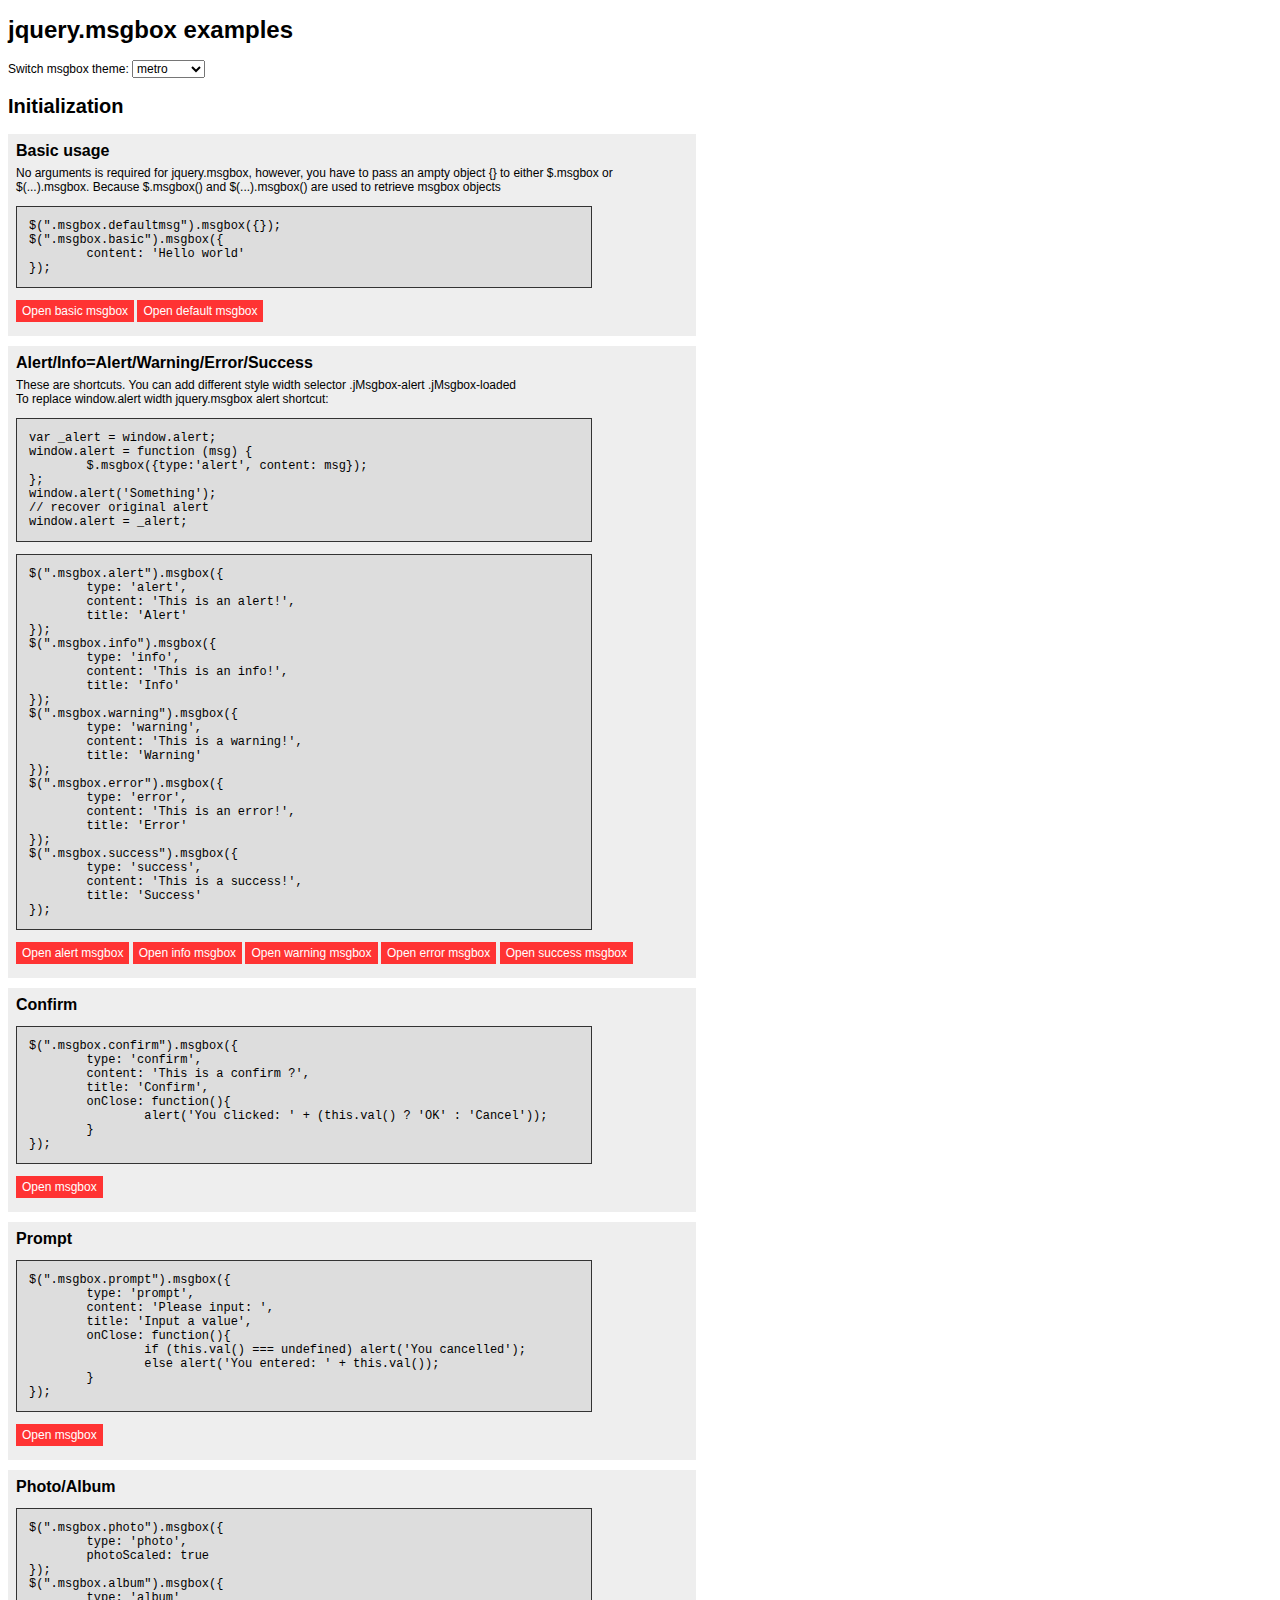
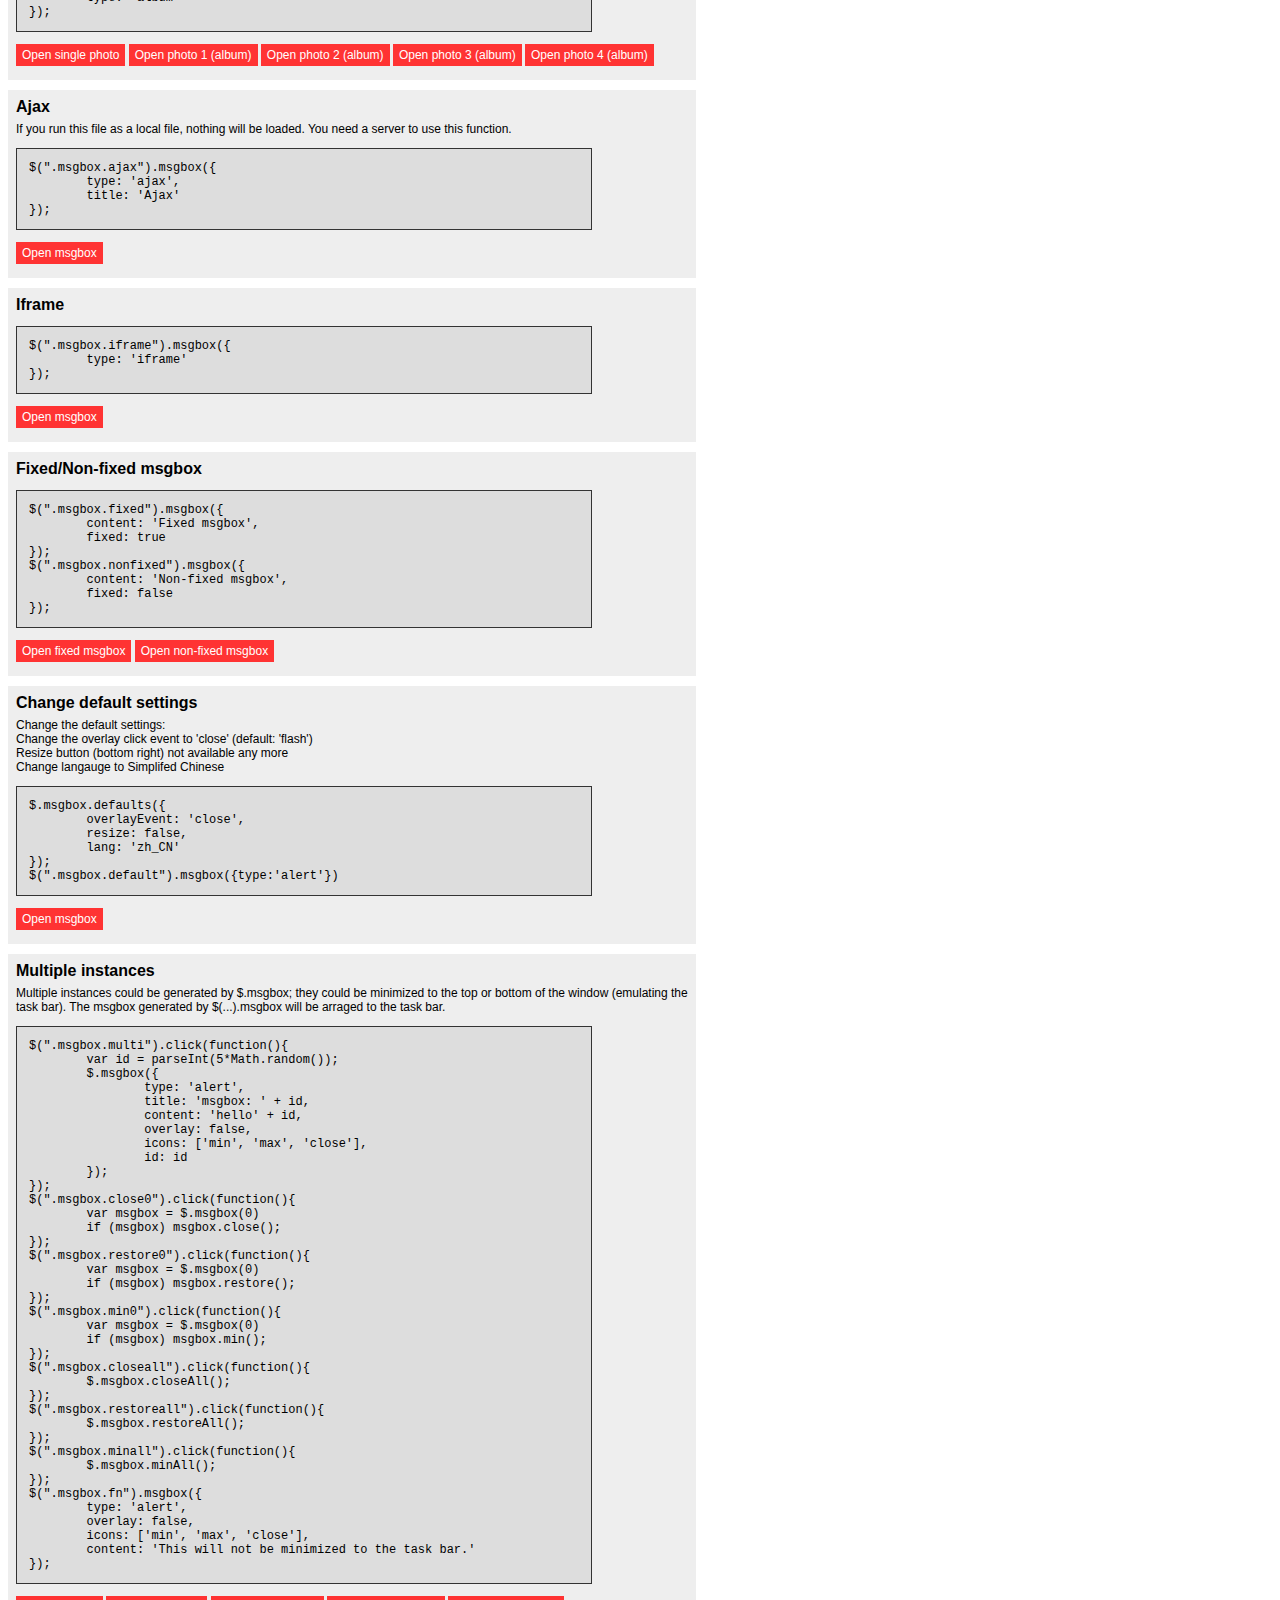
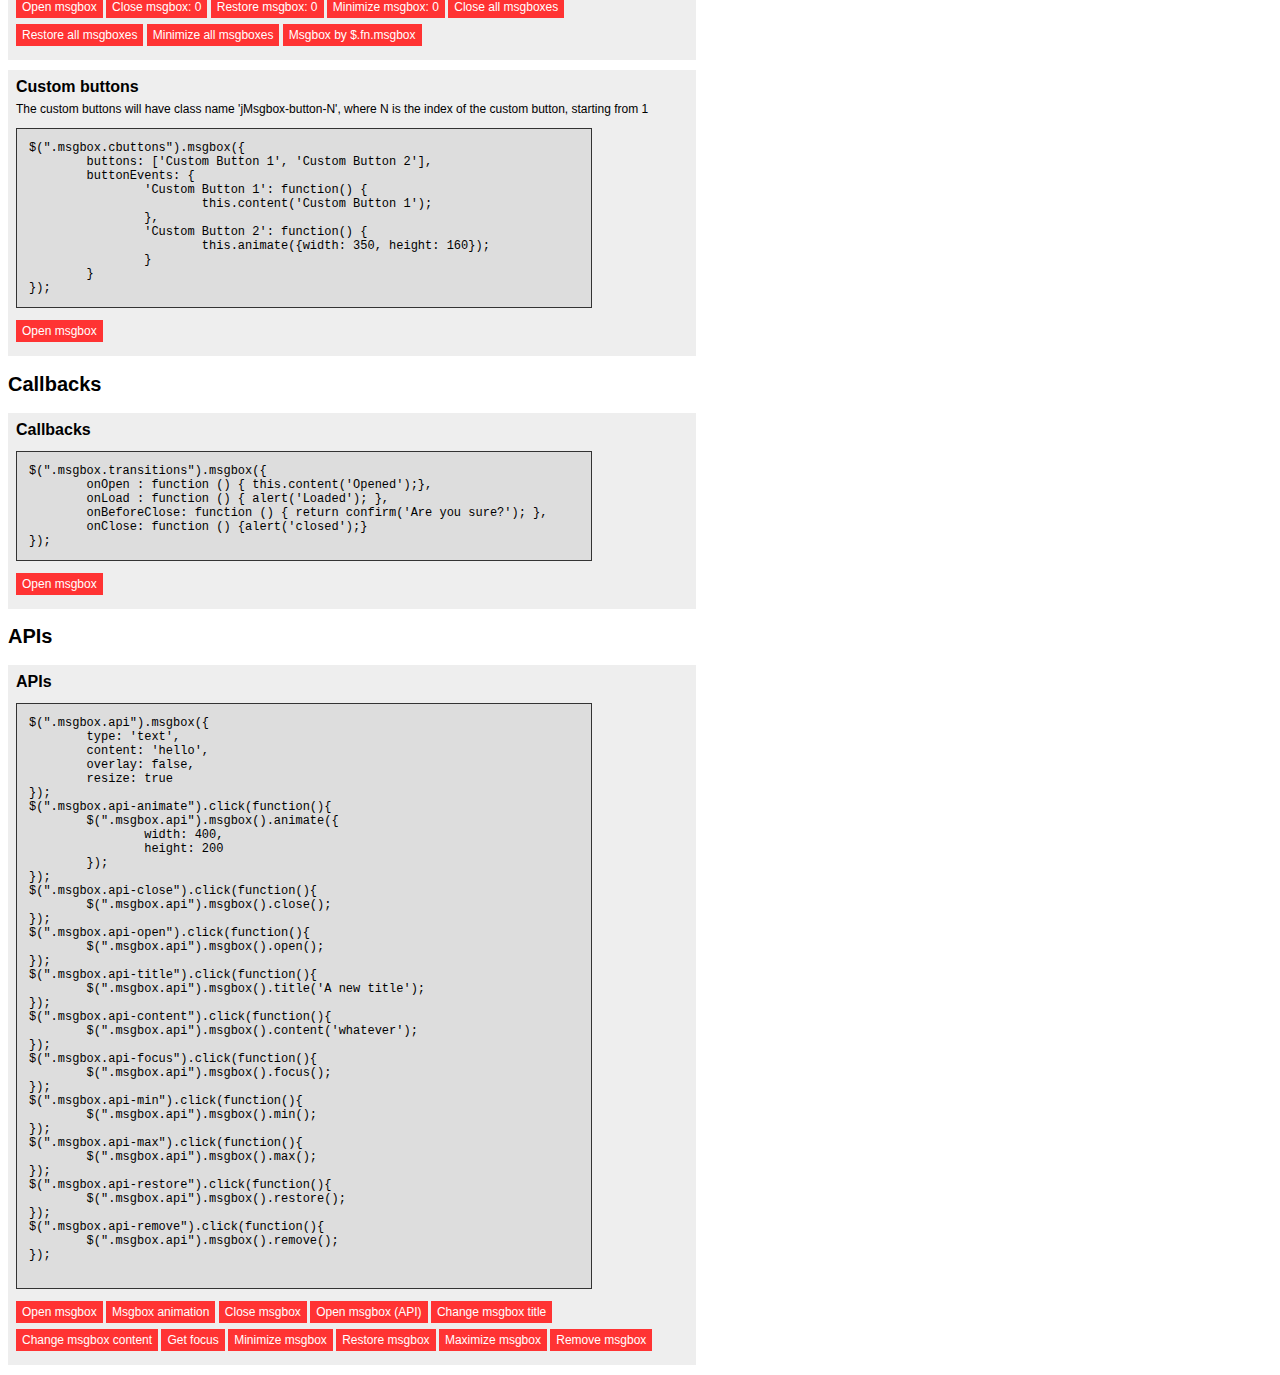
==== examples/index.html @ b5b97b72 "Initial import" ====
<!DOCTYPE html PUBLIC "-//W3C//DTD XHTML 1.0 Transitional//EN" "http://www.w3.org/TR/xhtml1/DTD/xhtml1-transitional.dtd">
<head>
	<title>jquery.msgbox examples</title>
	<meta charset="UTF-8" />
	<link rel="stylesheet" id="theme" type="text/css" />
	<script type="text/javascript" src="http://code.jquery.com/jquery-1.10.2.min.js"></script>
	<script type="text/javascript" src="../jquery.msgbox.i18n.js"></script>
	<script type="text/javascript" src="../jquery.msgbox.js"></script>

	<style type="text/css">
	* {font-family: Arial; font-size: 12px;}
	pre {
		font-family: monospace, consolas;
		font-size: 12px;
		border: 1px solid #333;
		width: 550px;
		padding: 12px;
		background-color: #ddd;
	}
	body {width: 688px;}
	h1 {font-size: 24px;}
	h2 {font-size: 20px;}
	h3.title {font-size: 16px; margin: 0px;}
	.wrap {background-color: #eee; padding: 8px ; margin-bottom: 10px;}
	.msgbox {text-decoration: none; background-color:#f33; display: inline-block; margin-bottom: 6px; padding: 4px 6px; color:#fff;}
	.comment {padding-top: 6px;}
	</style>
	
	<script type="text/javascript">
	var theme = location.href.split(/\?/)[1];
	theme = theme || 'metro';
	$("#theme").attr('href', "../themes/"+ theme +"/css/jquery.msgbox.css");
	
	$ (document) .ready(function(){
		var produce = function () {
			$("pre.code").each (function(){
				eval ($(this).text());
			});
		}
		
		$("#themeswitcher").val(theme);
		
		produce();
		
		$("#themeswitcher").change(function(){
			location.href = location.href.split(/\?/)[0] + '?' + $(this).val();
		});
	});
	</script>
</head>
<body>
	<h1>jquery.msgbox examples</h1>
	<div>Switch msgbox theme: <select id="themeswitcher">
		<option value="bootstrap">bootstrap</option>
		<option value="black">black</option>
		<option value="mac">mac</option>
		<option value="jqueryui">jqueryui</option>
		<option value="metro">metro</option>
		<option value="naked">naked</option>
		<option value="facebook">facebook</option>

	</select></div>
	<h2>Initialization</h2>
	
	<div class="wrap">
		<h3 class="title">Basic usage</h3>
		<div class="comment">No arguments is required for jquery.msgbox, however,
		you have to pass an ampty object {} to either $.msgbox or $(...).msgbox.
		Because $.msgbox() and $(...).msgbox() are used to retrieve msgbox objects</div>
		<pre class="code">
$(".msgbox.defaultmsg").msgbox({});
$(".msgbox.basic").msgbox({
	content: 'Hello world'
});
</pre>
		<div class="trigger">
			<a href="javascript:;" class="msgbox basic">Open basic msgbox</a>
			<a href="javascript:;" class="msgbox defaultmsg">Open default msgbox</a>
		</div>
	</div>
	
	<div class="wrap">
		<h3 class="title">Alert/Info=Alert/Warning/Error/Success</h3>
		<div class="comment">These are shortcuts. You can add different style width selector .jMsgbox-alert .jMsgbox-loaded <br />
		To replace window.alert width jquery.msgbox alert shortcut: <br />
		<pre>
var _alert = window.alert;
window.alert = function (msg) {
	$.msgbox({type:'alert', content: msg});
};
window.alert('Something');
// recover original alert
window.alert = _alert;
</pre>
		</div>
		<pre class="code">
$(".msgbox.alert").msgbox({
	type: 'alert',
	content: 'This is an alert!',
	title: 'Alert'
});
$(".msgbox.info").msgbox({
	type: 'info',
	content: 'This is an info!',
	title: 'Info'
});
$(".msgbox.warning").msgbox({
	type: 'warning',
	content: 'This is a warning!',
	title: 'Warning'
});
$(".msgbox.error").msgbox({
	type: 'error',
	content: 'This is an error!',
	title: 'Error'
});
$(".msgbox.success").msgbox({
	type: 'success',
	content: 'This is a success!',
	title: 'Success'
});</pre>
		<div class="trigger">
			<a href="javascript:;" class="msgbox alert">Open alert msgbox</a>
			<a href="javascript:;" class="msgbox info">Open info msgbox</a>
			<a href="javascript:;" class="msgbox warning">Open warning msgbox</a>
			<a href="javascript:;" class="msgbox error">Open error msgbox</a>
			<a href="javascript:;" class="msgbox success">Open success msgbox</a>
		</div>
	</div>
	
	<div class="wrap">
		<h3 class="title">Confirm</h3>
		<pre class="code">
$(".msgbox.confirm").msgbox({
	type: 'confirm',
	content: 'This is a confirm ?',
	title: 'Confirm',
	onClose: function(){
		alert('You clicked: ' + (this.val() ? 'OK' : 'Cancel'));
	}
});</pre>
		<div class="trigger"><a href="javascript:;" class="msgbox confirm">Open msgbox</a></div>
	</div>
	
	<div class="wrap">
		<h3 class="title">Prompt</h3>
		<pre class="code">
$(".msgbox.prompt").msgbox({
	type: 'prompt',
	content: 'Please input: ',
	title: 'Input a value',
	onClose: function(){
		if (this.val() === undefined) alert('You cancelled');
		else alert('You entered: ' + this.val());
	}
});</pre>
		<div class="trigger"><a href="javascript:;" class="msgbox prompt">Open msgbox</a></div>
	</div>
	
	<div class="wrap">
		<h3 class="title">Photo/Album</h3>
		<pre class="code">
$(".msgbox.photo").msgbox({
	type: 'photo',
	photoScaled: true
});
$(".msgbox.album").msgbox({
	type: 'album'
});
</pre>
		<div class="trigger">
			<a href="images/sky1.jpg" title="Sky 1" class="msgbox photo">Open single photo</a>
			<a href="images/sky1.jpg" title="Sky 1" class="msgbox album">Open photo 1 (album)</a>
			<a href="images/sky2.jpg" title="Sky 2" class="msgbox album">Open photo 2 (album)</a>
			<a href="images/sky3.jpg" title="Sky 3" class="msgbox album">Open photo 3 (album)</a>
			<a href="images/sky4.jpg" title="Sky 4" class="msgbox album">Open photo 4 (album)</a>
		</div>
	</div>
	
	<div class="wrap">
		<h3 class="title">Ajax</h3>
		<div class="comment">If you run this file as a local file, nothing will be loaded. You need a server to use this function. </div>
		<pre class="code">
$(".msgbox.ajax").msgbox({
	type: 'ajax',
	title: 'Ajax'
});</pre>
		<div class="trigger"><a href="sub.html" class="msgbox ajax">Open msgbox</a></div>
	</div>
	
	<div class="wrap">
		<h3 class="title">Iframe</h3>
		<pre class="code">
$(".msgbox.iframe").msgbox({
	type: 'iframe'
});</pre>
		<div class="trigger"><a href="http://jmsgbox.com" class="msgbox iframe">Open msgbox</a></div>
	</div>
	
	<div class="wrap">
		<h3 class="title">Fixed/Non-fixed msgbox</h3>
		<pre class="code">
$(".msgbox.fixed").msgbox({
	content: 'Fixed msgbox',
	fixed: true
});
$(".msgbox.nonfixed").msgbox({
	content: 'Non-fixed msgbox',
	fixed: false
});</pre>
		<div class="trigger"><a href="javascript:;" class="msgbox fixed">Open fixed msgbox</a> <a href="javascript:;" class="msgbox nonfixed">Open non-fixed msgbox</a></div>
	</div>
	
	<div class="wrap">
		<h3 class="title">Change default settings</h3>
		<div class="comment">Change the default settings:<br />
		Change the overlay click event to 'close' (default: 'flash') <br />
		Resize button (bottom right) not available any more<br />
		Change langauge to Simplifed Chinese</div>
		<pre class="code">
$.msgbox.defaults({
	overlayEvent: 'close',
	resize: false,
	lang: 'zh_CN'
});
$(".msgbox.default").msgbox({type:'alert'})
</pre>
		<div class="trigger">
			<a href="sub.html" class="msgbox default">Open msgbox</a>
		</div>
	</div>
	
	<div class="wrap">
		<h3 class="title">Multiple instances</h3>
		<div class="comment">
			Multiple instances could be generated by $.msgbox;
			they could be minimized to the top or bottom of the window (emulating the task bar).
			The msgbox generated by $(...).msgbox will be arraged to the task bar.
		</div>
		
		<pre class="code">
$(".msgbox.multi").click(function(){
	var id = parseInt(5*Math.random());
	$.msgbox({
		type: 'alert',
		title: 'msgbox: ' + id,
		content: 'hello' + id,
		overlay: false,
		icons: ['min', 'max', 'close'],
		id: id 
	});
});
$(".msgbox.close0").click(function(){
	var msgbox = $.msgbox(0)
	if (msgbox) msgbox.close();
});
$(".msgbox.restore0").click(function(){
	var msgbox = $.msgbox(0)
	if (msgbox) msgbox.restore();	
});
$(".msgbox.min0").click(function(){
	var msgbox = $.msgbox(0)
	if (msgbox) msgbox.min();
});
$(".msgbox.closeall").click(function(){
	$.msgbox.closeAll();
});
$(".msgbox.restoreall").click(function(){
	$.msgbox.restoreAll();	
});
$(".msgbox.minall").click(function(){
	$.msgbox.minAll();	
});
$(".msgbox.fn").msgbox({
	type: 'alert',
	overlay: false,
	icons: ['min', 'max', 'close'],
	content: 'This will not be minimized to the task bar.'
});</pre>
		<div class="trigger"><a href="javascript:;" class="msgbox multi">Open msgbox</a>
			<a href="javascript:;" class="msgbox close0">Close msgbox: 0</a>
			<a href="javascript:;" class="msgbox restore0">Restore msgbox: 0</a>
			<a href="javascript:;" class="msgbox min0">Minimize msgbox: 0</a>
			<a href="javascript:;" class="msgbox closeall">Close all msgboxes</a>
			<a href="javascript:;" class="msgbox restoreall">Restore all msgboxes</a>
			<a href="javascript:;" class="msgbox minall">Minimize all msgboxes</a>
			<a href="javascript:;" class="msgbox fn">Msgbox by $.fn.msgbox</a>
		</div>
	</div>
	
	<div class="wrap">
		<h3 class="title">Custom buttons</h3>
		<div class="comment">The custom buttons will have class name 'jMsgbox-button-N', where N is the index of the custom button, starting from 1</div>
		<pre class="code">
$(".msgbox.cbuttons").msgbox({
	buttons: ['Custom Button 1', 'Custom Button 2'],
	buttonEvents: {
		'Custom Button 1': function() {
			this.content('Custom Button 1');
		},
		'Custom Button 2': function() {
			this.animate({width: 350, height: 160});
		}
	}
});</pre>
		<div class="trigger"><a href="sub.html" class="msgbox cbuttons">Open msgbox</a></div>
	</div>
	
	<h2>Callbacks</h2>
	
	<div class="wrap">
		<h3 class="title">Callbacks</h3>
		<pre class="code">
$(".msgbox.transitions").msgbox({
	onOpen : function () { this.content('Opened');},
	onLoad : function () { alert('Loaded'); },
	onBeforeClose: function () { return confirm('Are you sure?'); },
	onClose: function () {alert('closed');}
});</pre>
		<div class="trigger"><a href="sub.html" class="msgbox transitions">Open msgbox</a></div>
	</div>
	
	
	<h2>APIs</h2>
	
	<div class="wrap">
		<h3 class="title">APIs</h3>
		<pre class="code">
$(".msgbox.api").msgbox({
	type: 'text',
	content: 'hello',
	overlay: false,
	resize: true
});
$(".msgbox.api-animate").click(function(){
	$(".msgbox.api").msgbox().animate({
		width: 400,
		height: 200
	});
});
$(".msgbox.api-close").click(function(){
	$(".msgbox.api").msgbox().close();
});
$(".msgbox.api-open").click(function(){
	$(".msgbox.api").msgbox().open();
});
$(".msgbox.api-title").click(function(){
	$(".msgbox.api").msgbox().title('A new title');
});
$(".msgbox.api-content").click(function(){
	$(".msgbox.api").msgbox().content('whatever');
});
$(".msgbox.api-focus").click(function(){
	$(".msgbox.api").msgbox().focus();
});
$(".msgbox.api-min").click(function(){
	$(".msgbox.api").msgbox().min();
});
$(".msgbox.api-max").click(function(){
	$(".msgbox.api").msgbox().max();
});
$(".msgbox.api-restore").click(function(){
	$(".msgbox.api").msgbox().restore();
});
$(".msgbox.api-remove").click(function(){
	$(".msgbox.api").msgbox().remove();
});

</pre>
		<div class="trigger">
			<a href="javascript:;" class="msgbox api">Open msgbox</a>
			<a href="javascript:;" class="msgbox api-animate">Msgbox animation</a>
			<a href="javascript:;" class="msgbox api-close">Close msgbox</a>
			<a href="javascript:;" class="msgbox api-open">Open msgbox (API)</a>
			<a href="javascript:;" class="msgbox api-title">Change msgbox title</a>
			<a href="javascript:;" class="msgbox api-content">Change msgbox content</a>
			<a href="javascript:;" class="msgbox api-focus">Get focus</a>
			<a href="javascript:;" class="msgbox api-min">Minimize msgbox</a>
			<a href="javascript:;" class="msgbox api-restore">Restore msgbox</a>
			<a href="javascript:;" class="msgbox api-max">Maximize msgbox</a>
			<a href="javascript:;" class="msgbox api-remove">Remove msgbox</a>
		</div>
	</div>
</body>
</html>
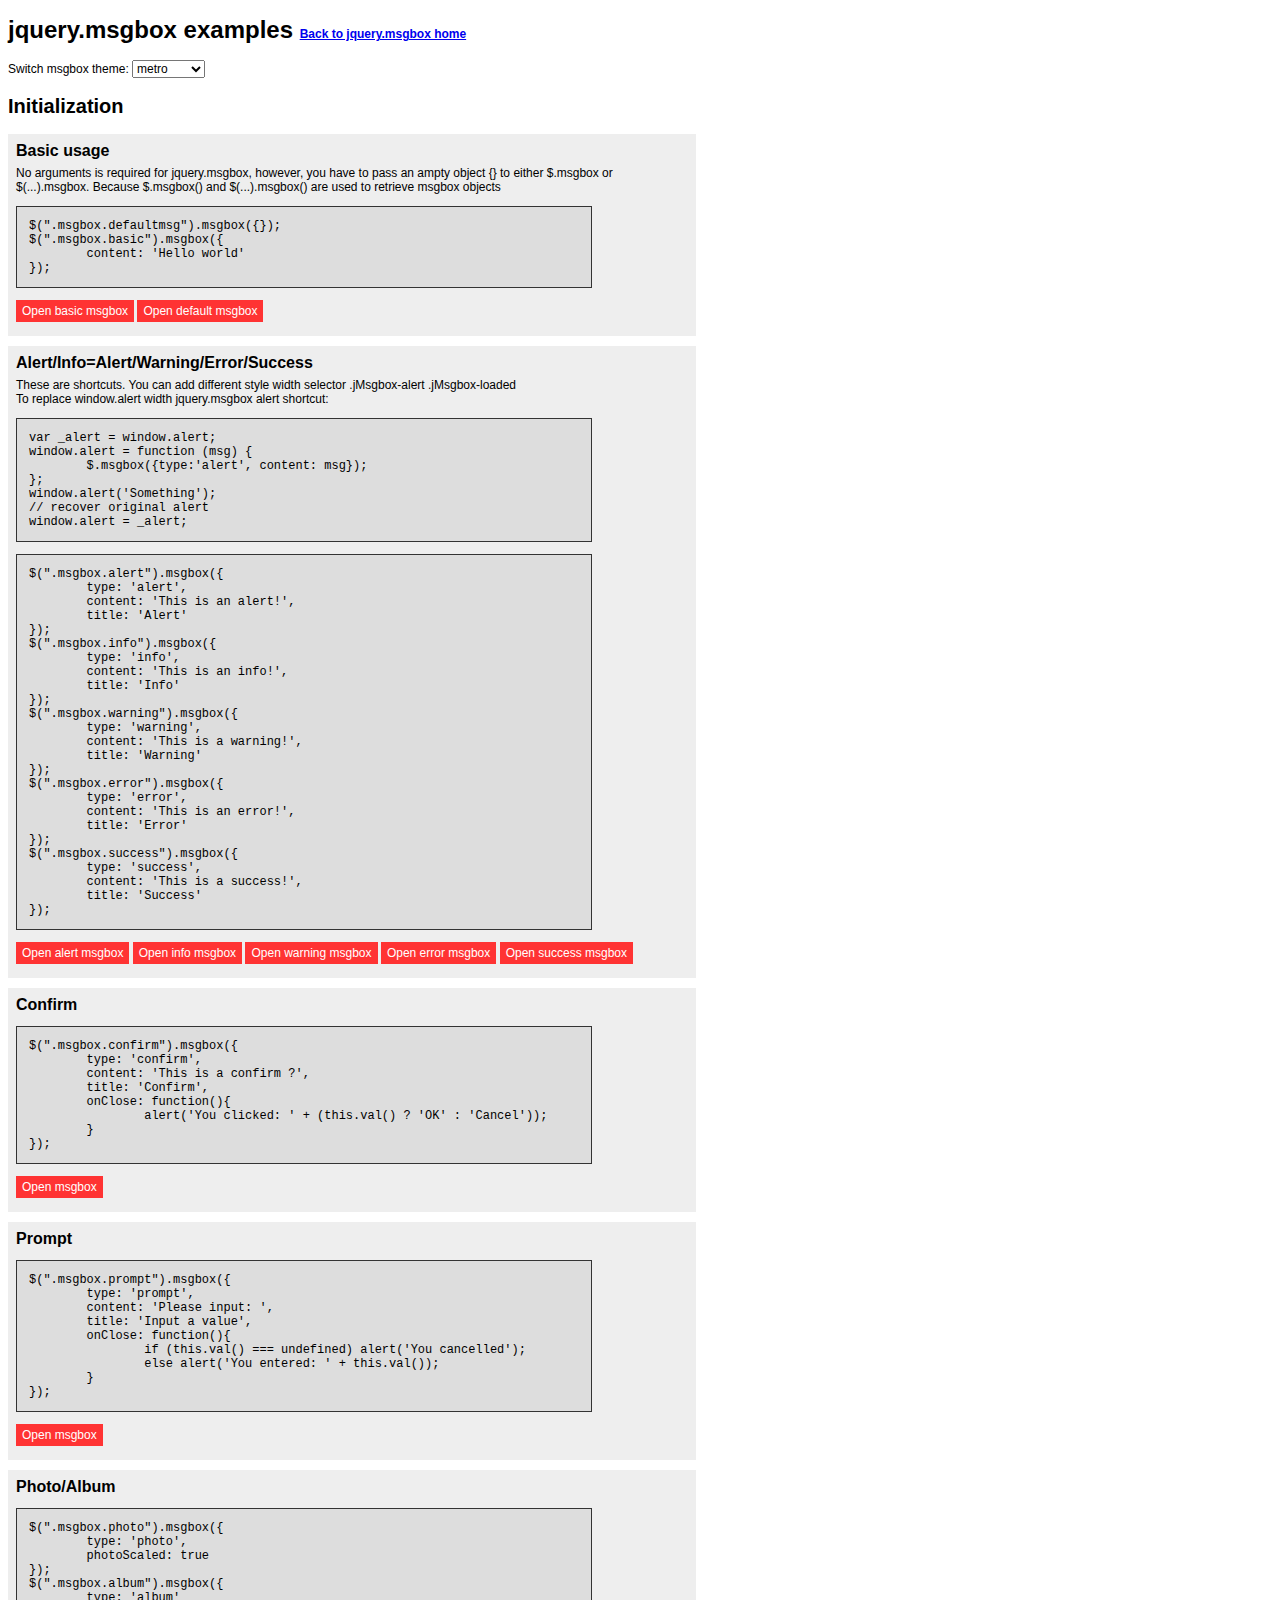
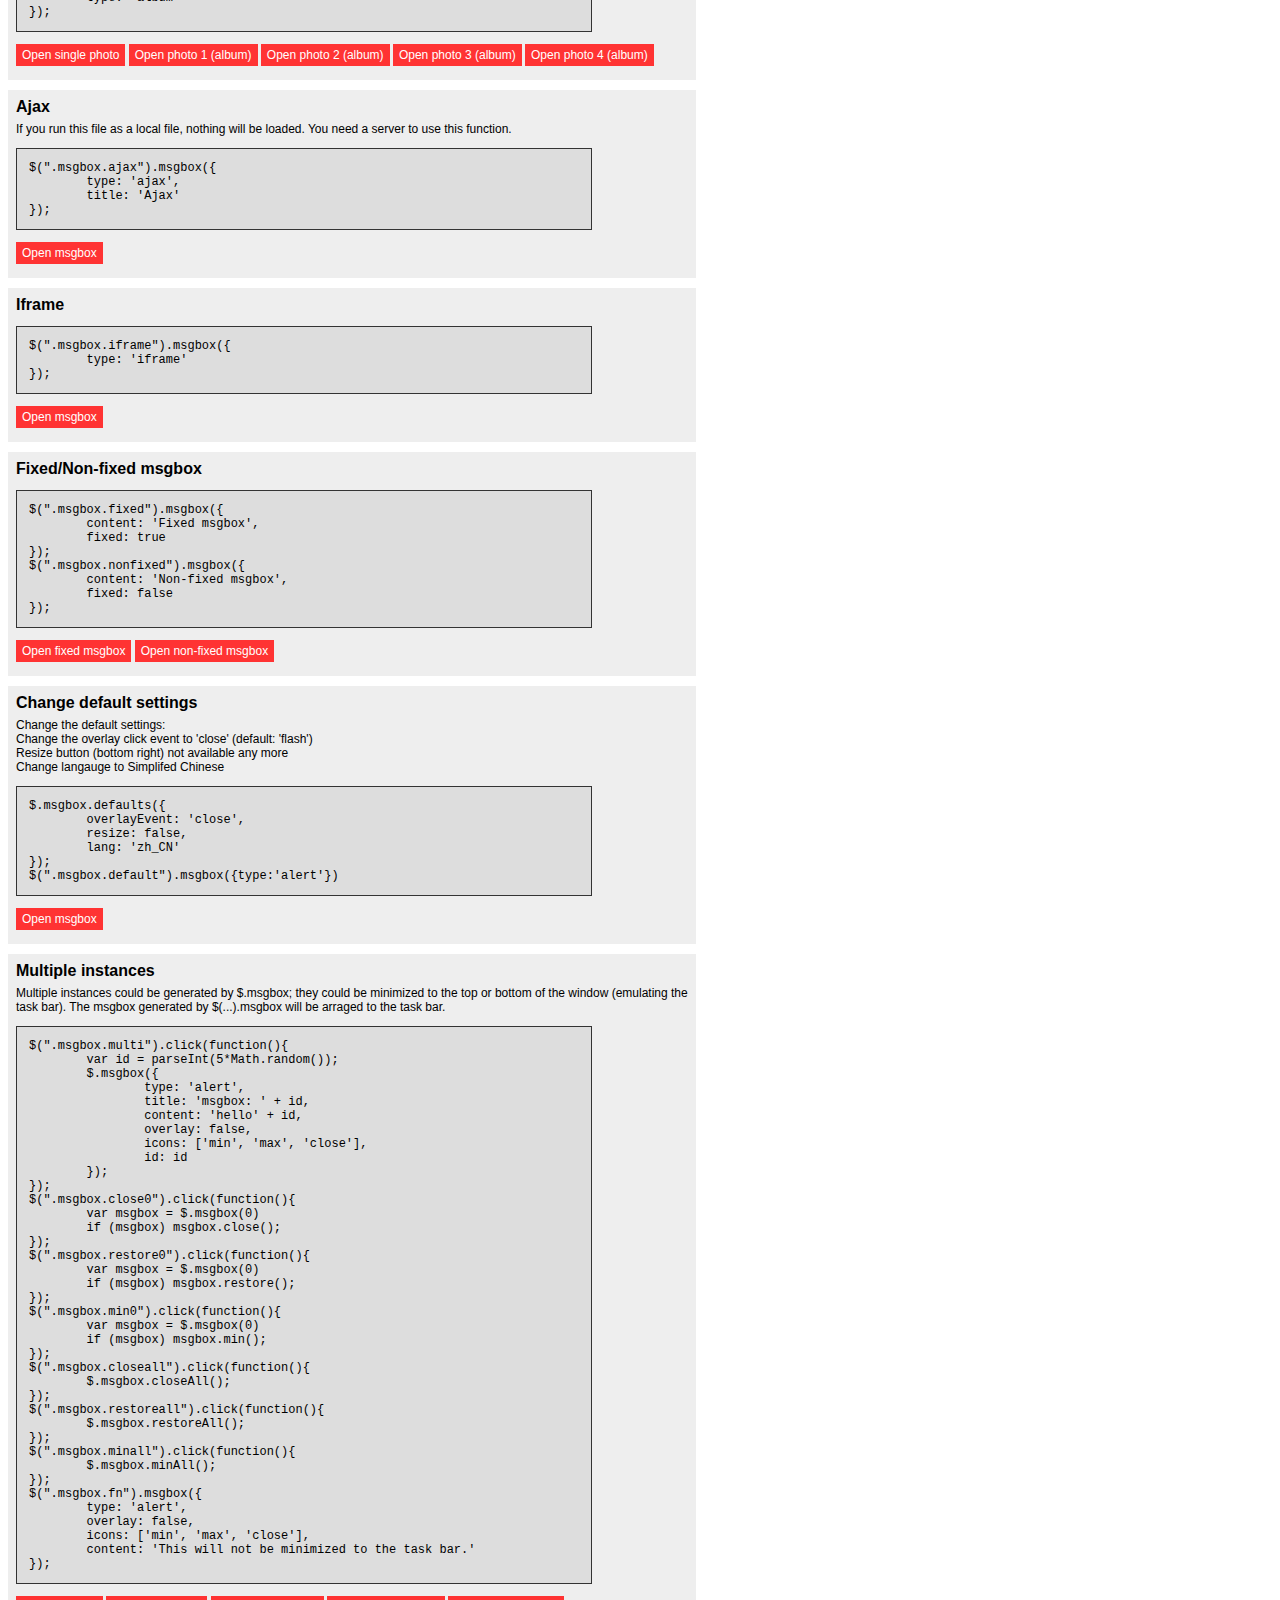
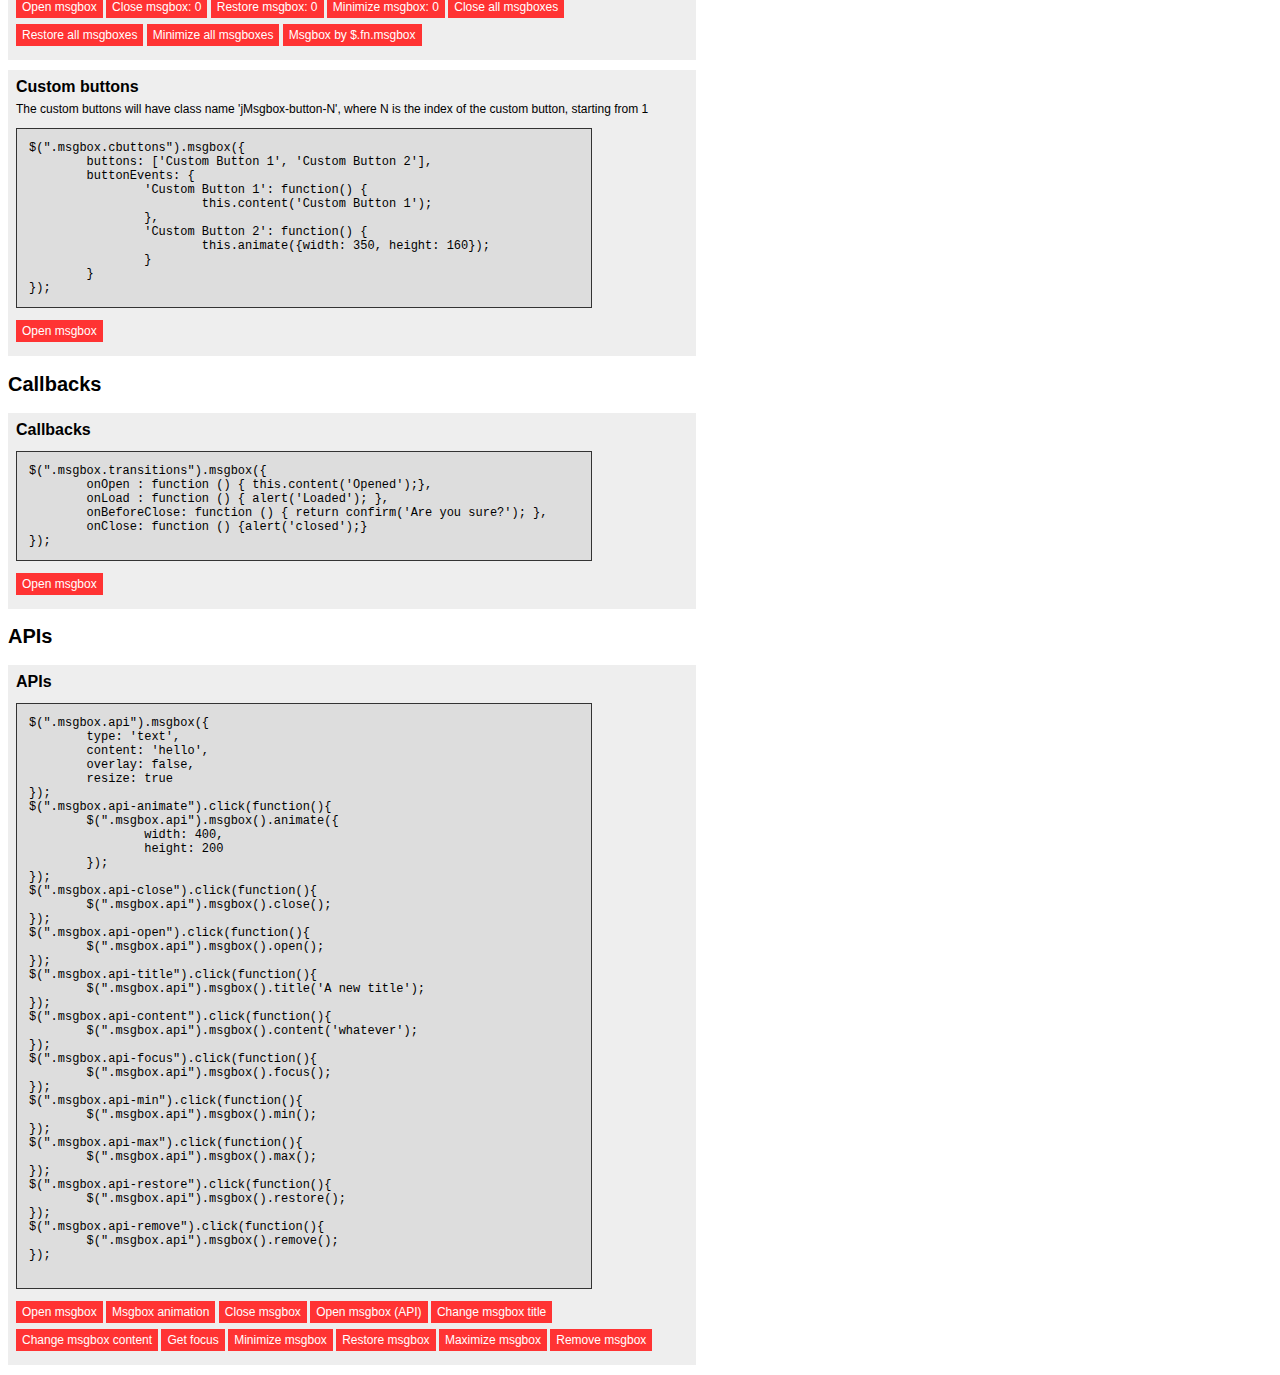
==== commit bb965836: "Change style of website" ====
--- a/examples/index.html
+++ b/examples/index.html
@@ -3,7 +3,7 @@
 	<title>jquery.msgbox examples</title>
 	<meta charset="UTF-8" />
 	<link rel="stylesheet" id="theme" type="text/css" />
-	<script type="text/javascript" src="http://code.jquery.com/jquery-1.10.2.min.js"></script>
+	<script type="text/javascript" src="https://ajax.googleapis.com/ajax/libs/jquery/1.10.2/jquery.min.js"></script>
 	<script type="text/javascript" src="../jquery.msgbox.i18n.js"></script>
 	<script type="text/javascript" src="../jquery.msgbox.js"></script>
 
@@ -49,7 +49,7 @@
 	</script>
 </head>
 <body>
-	<h1>jquery.msgbox examples</h1>
+	<h1>jquery.msgbox examples <a href="../index.html">Back to jquery.msgbox home</a></h1>
 	<div>Switch msgbox theme: <select id="themeswitcher">
 		<option value="bootstrap">bootstrap</option>
 		<option value="black">black</option>
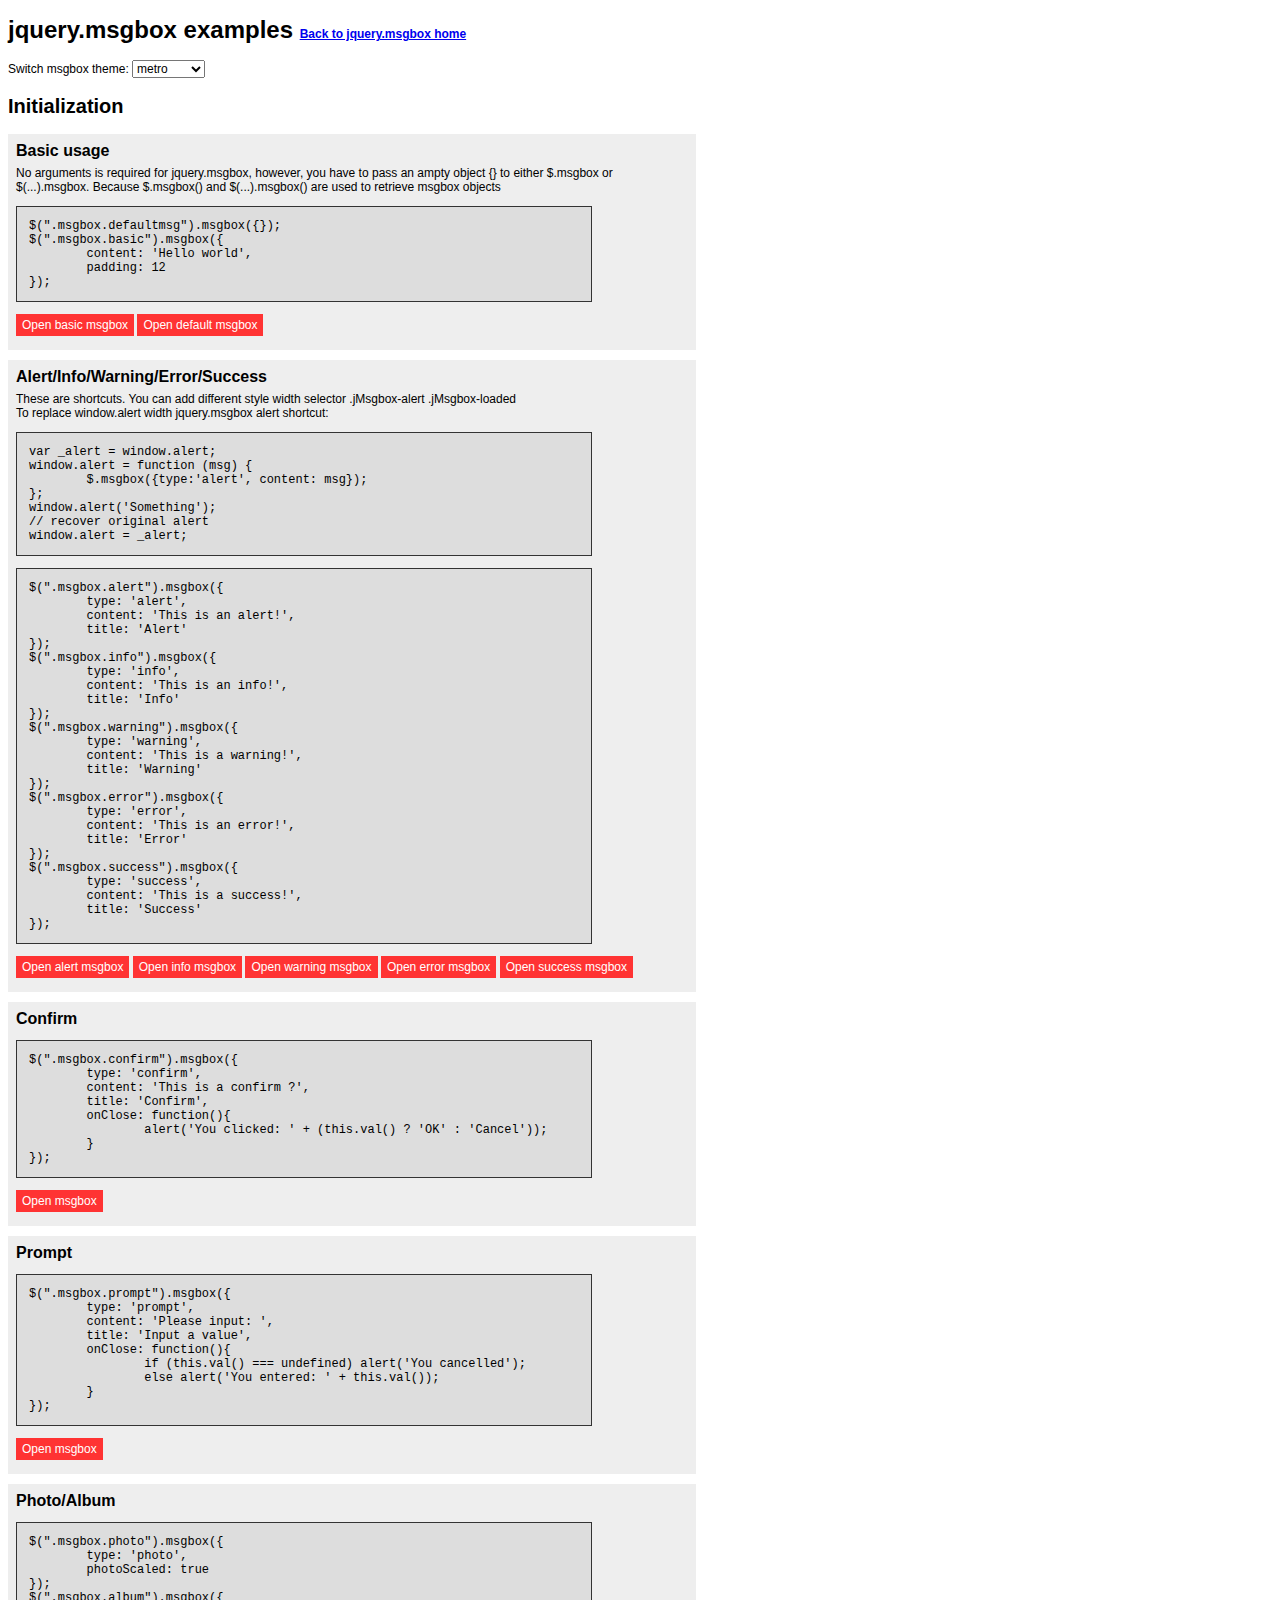
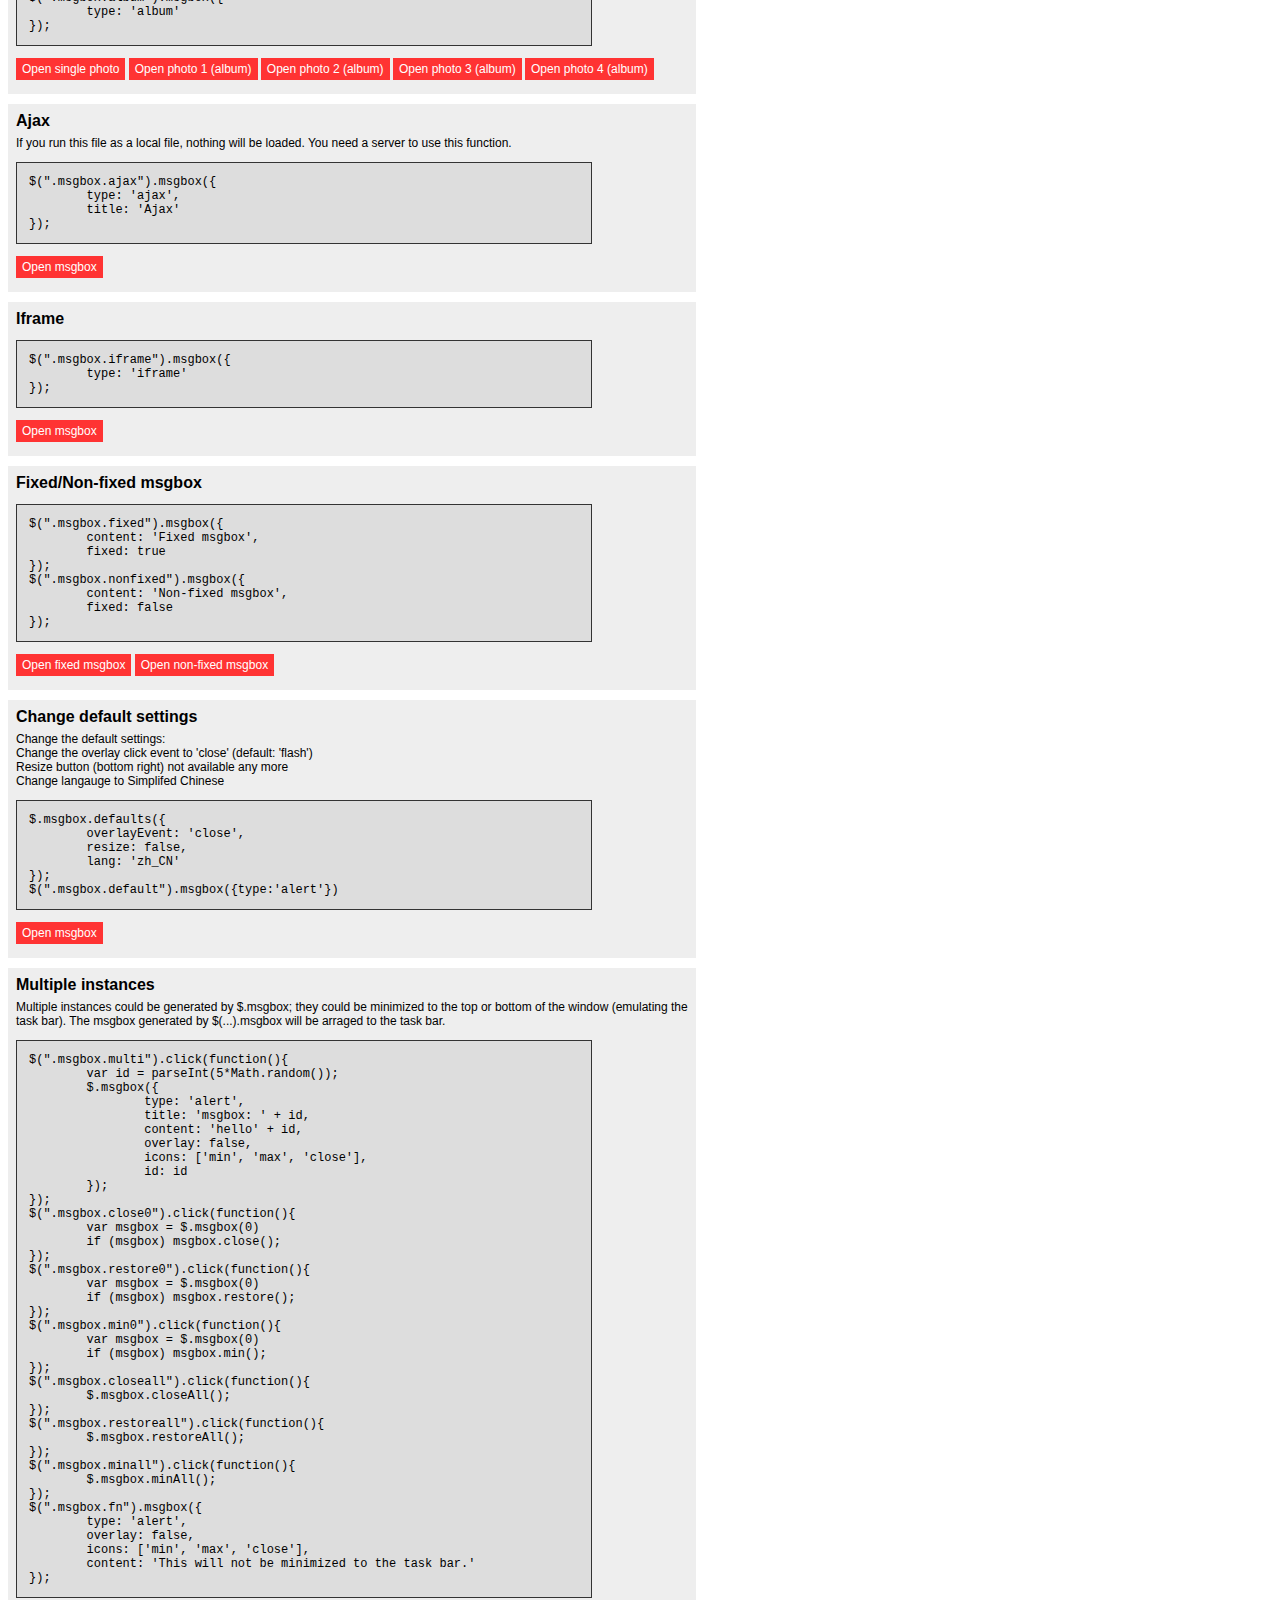
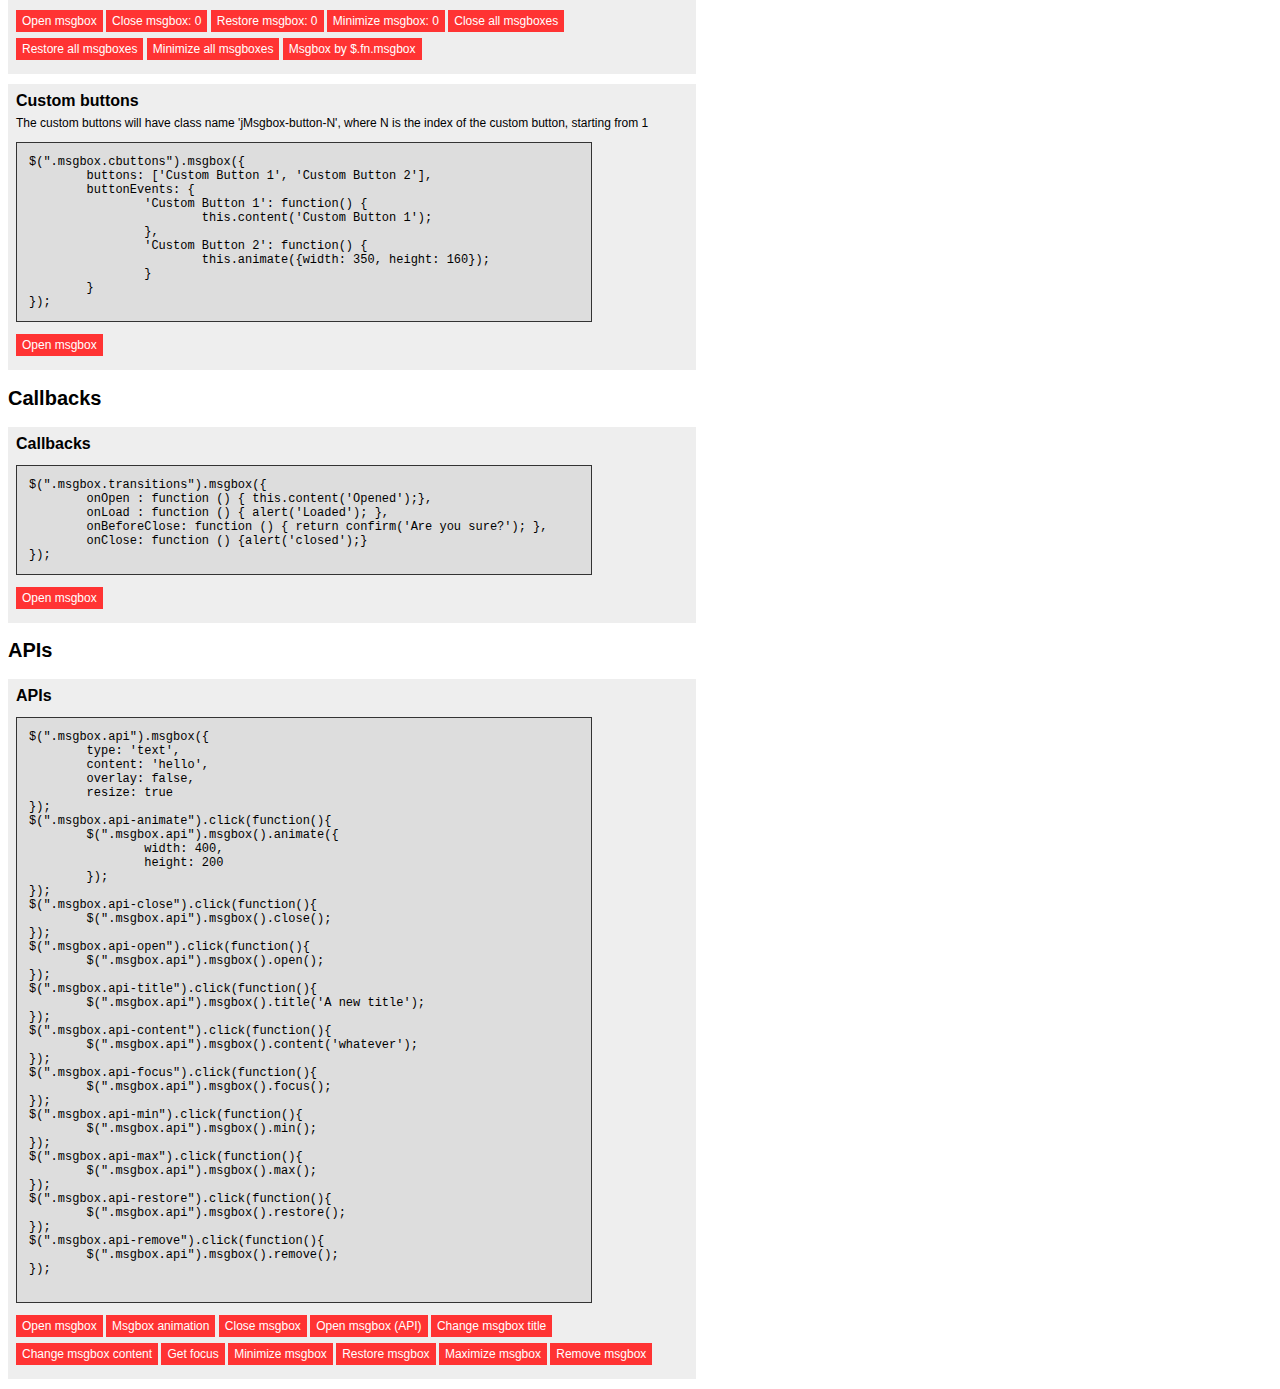
==== commit 0bd6225b: "Fixed some bugs" ====
--- a/examples/index.html
+++ b/examples/index.html
@@ -70,7 +70,8 @@
 		<pre class="code">
 $(".msgbox.defaultmsg").msgbox({});
 $(".msgbox.basic").msgbox({
-	content: 'Hello world'
+	content: 'Hello world',
+	padding: 12
 });
 </pre>
 		<div class="trigger">
@@ -80,7 +81,7 @@
 	</div>
 	
 	<div class="wrap">
-		<h3 class="title">Alert/Info=Alert/Warning/Error/Success</h3>
+		<h3 class="title">Alert/Info/Warning/Error/Success</h3>
 		<div class="comment">These are shortcuts. You can add different style width selector .jMsgbox-alert .jMsgbox-loaded <br />
 		To replace window.alert width jquery.msgbox alert shortcut: <br />
 		<pre>
